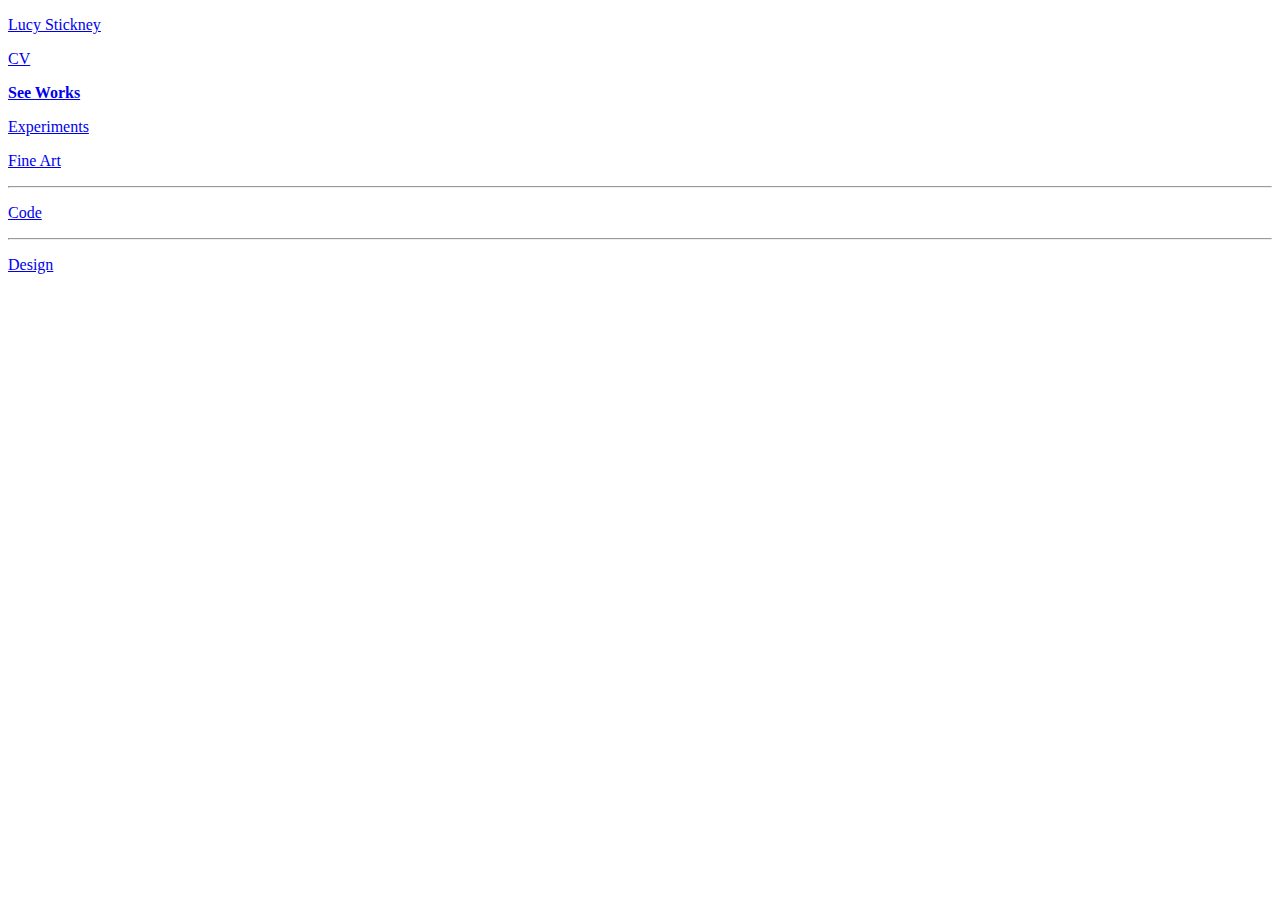
==== works/index.html @ ddfe0e5b "Add files via upload" ====
<!DOCTYPE html>
<html>
    <head>
        <link rel="stylesheet" type="text/css" href="../resources/style.css" />
    </head>
    <body>
        <header>
            <nav>
                <div class="row">
                    <p><a href="../index.html" class="left_elem">Lucy Stickney</a></p>
                    <div class="links">
                        <p><a href="cv/index.html" class="right_elem">CV</a></p>
                        <p><a href="index.html" class="right_elem"><strong>See Works</strong></a></p>
                        <p><a href="experiments/index.html" class="right_elem">Experiments</a></p>
                </div>
            </nav>
        </header>
        <div class="works">
            <div class="innerWorks">
                <p class="work"><a href="fine_art/index.html" class="right_elem">Fine Art</a></p>
                <hr>
                <p class="work"><a href="code/index.html" class="right_elem">Code</a></p>
                <hr>
                <p class="work"><a href="design/index.html" class="right_elem">Design</a></p>
            </div>
     </div>
    </body>
</html>
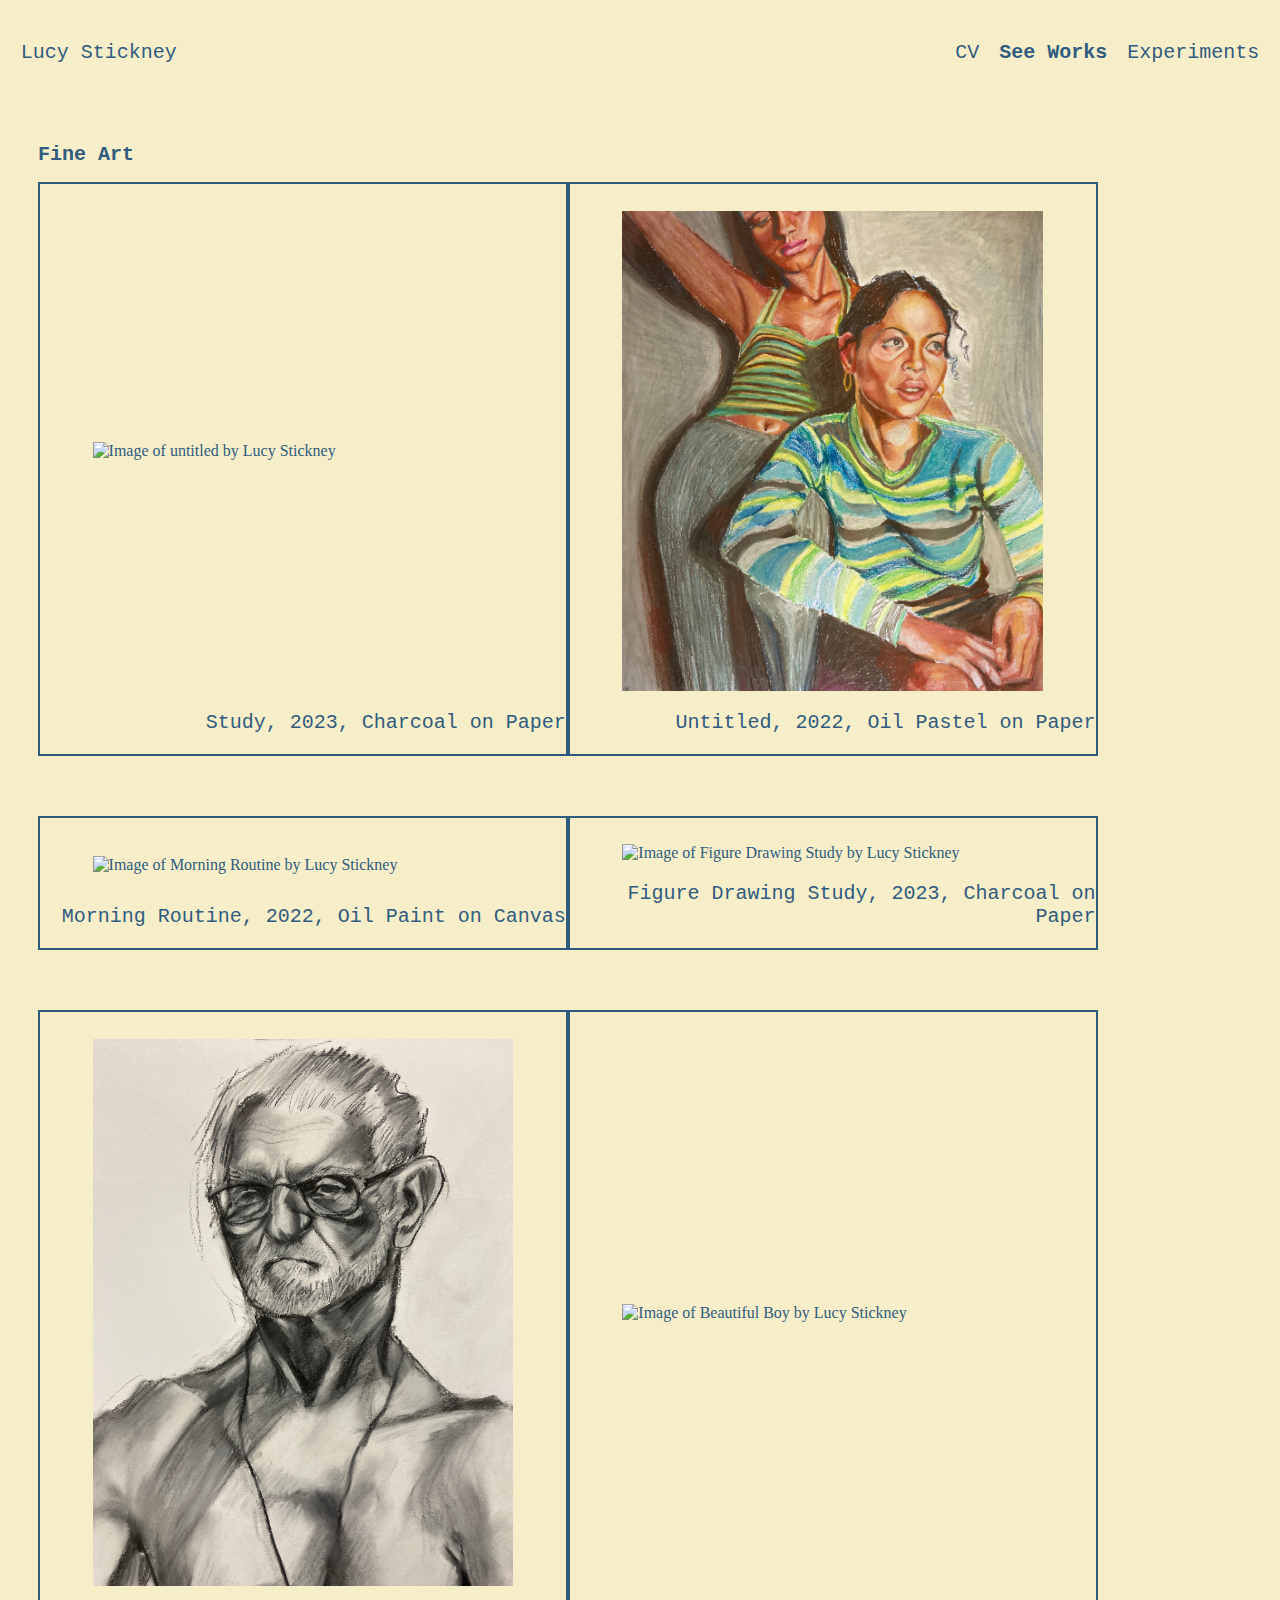
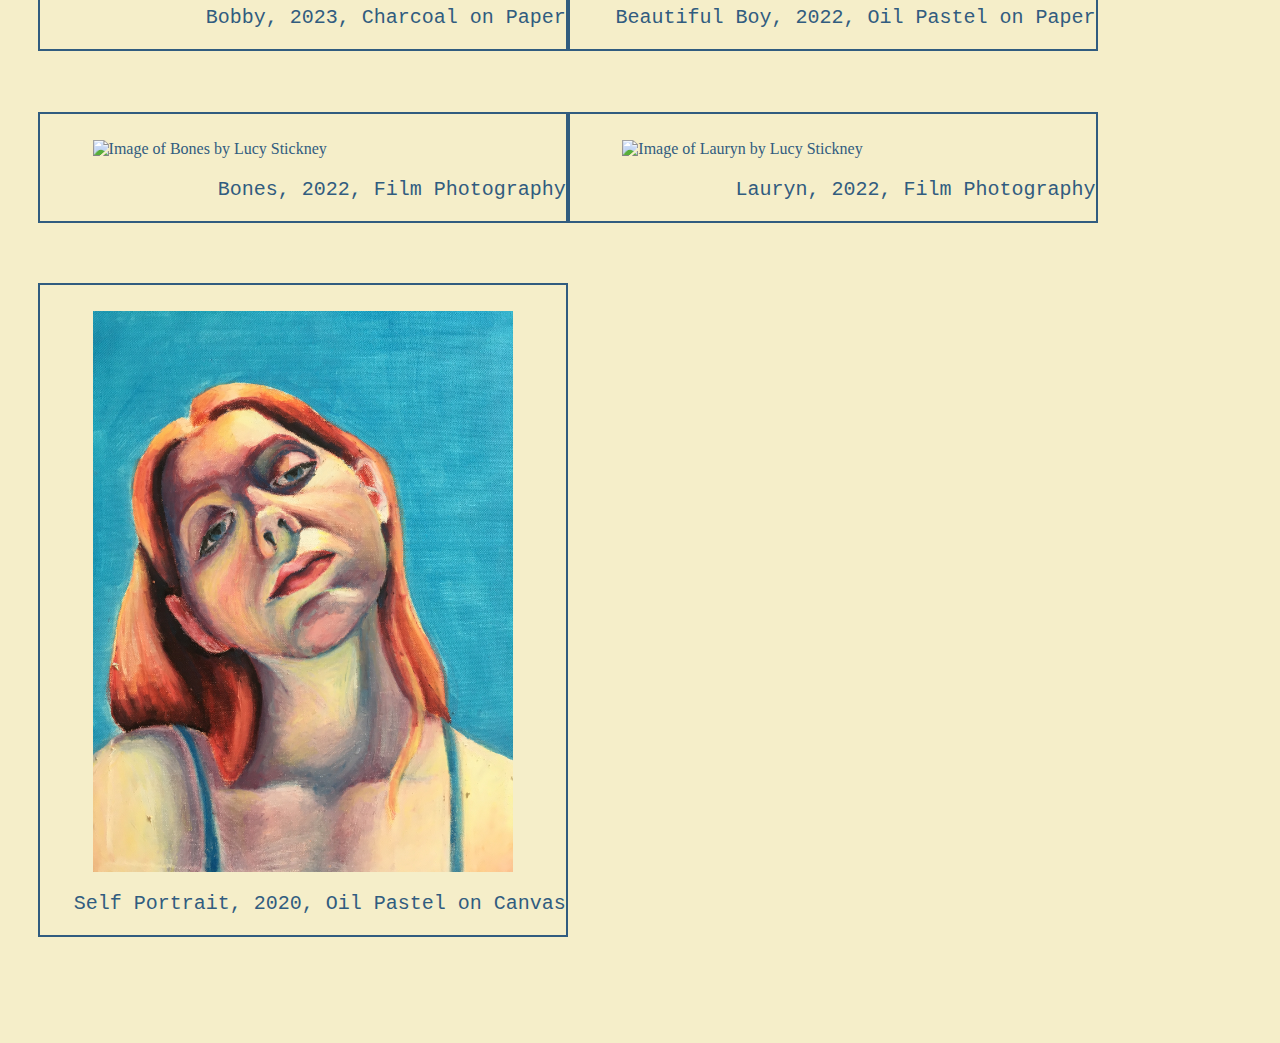
==== commit 01959fe9: "Update fine arts" ====
--- a/works/index.html
+++ b/works/index.html
@@ -1,28 +1,131 @@
 <!DOCTYPE html>
 <html>
     <head>
-        <link rel="stylesheet" type="text/css" href="../resources/style.css" />
+        <meta charset="UTF-8">
+        <meta name="viewport" content="width=device-width, initial-scale=1.0">
+        <link rel="stylesheet" type="text/css" href="../../resources/style.css" />
+        
     </head>
     <body>
         <header>
             <nav>
                 <div class="row">
-                    <p><a href="../index.html" class="left_elem">Lucy Stickney</a></p>
+                    <div class="lucy">
+                        <p><a href="../../index.html" class="left_elem">Lucy Stickney</a></p>
+                        <p><a href="../../index.html" class="left_elem_small">LS</a></p>
+                    </div>
                     <div class="links">
-                        <p><a href="cv/index.html" class="right_elem">CV</a></p>
-                        <p><a href="index.html" class="right_elem"><strong>See Works</strong></a></p>
-                        <p><a href="experiments/index.html" class="right_elem">Experiments</a></p>
+                        <p><a href="../cv/index.html" class="right_elem">CV</a></p>
+                        <p><a href="../../works/index.html" class="right_elem"><strong>See Works</strong></a></p>
+                        <p><a href="../../works/experiments/index.html" class="right_elem">Experiments</a></p>
+                    </div>
+                            
                 </div>
             </nav>
         </header>
-        <div class="works">
-            <div class="innerWorks">
-                <p class="work"><a href="fine_art/index.html" class="right_elem">Fine Art</a></p>
-                <hr>
-                <p class="work"><a href="code/index.html" class="right_elem">Code</a></p>
-                <hr>
-                <p class="work"><a href="design/index.html" class="right_elem">Design</a></p>
+
+        <div class="content">
+            <h2>Fine Art</h2>
+            <div class="codes">
+                <div class="artwork">
+                    <a href="../../resources/IMG_7304.JPG" target="_blank">
+                        <img src="../../resources/IMG_7304.JPG" alt="Image of untitled by Lucy Stickney" class="artImg">
+                    </a>
+                    <div class="ImgTitle">
+                        <p>Study, 2023, Charcoal on Paper</p>
+
+                    </div>
+                   
+                </div>
+                <div class="artwork">
+                    <a href="../../resources/final project_edited.jpg" target="_blank">
+                        <img src="../../resources/final project_edited.jpg" alt="Image of untitled by Lucy Stickney" class="artImg">
+                    </a>
+
+                    <div class="ImgTitle">
+                        <p>Untitled, 2022, Oil Pastel on Paper</p>
+
+                    </div>
+                    
+                </div>
+                <div class="artwork">
+                    <a href="../../resources/final project painting_edited.jpg" target="_blank">
+                        <img src="../../resources/final project painting_edited.jpg" alt="Image of Morning Routine by Lucy Stickney" class="artImg">
+                    </a>
+
+                    <div class="ImgTitle">
+                        <p>Morning Routine, 2022, Oil Paint on Canvas</p>
+
+                    </div>
+                    
+                </div>
+                <div class="artwork">
+                    <a href="../../resources/IMG_7291.JPG" target="_blank">
+                        <img src="../../resources/IMG_7291.JPG" alt="Image of Figure Drawing Study by Lucy Stickney" class="artImg">
+                    </a>
+
+                    <div class="ImgTitle">
+                        <p>Figure Drawing Study, 2023, Charcoal on Paper</p>
+                    </div>
+                    
+                </div>
+                
+                <div class="artwork">
+                    <a href="../../resources/IMG_7900.jpg" target="_blank">
+                        <img src="../../resources/IMG_7900.jpg" alt="Image of Bobby by Lucy Stickney" class="artImg">
+                    </a>
+                    <div class="ImgTitle">
+                        <p>Bobby, 2023, Charcoal on Paper</p>
+                    </div>
+                    
+                </div>
+                <div class="artwork">
+                    
+                    <a href="../../resources/IMG_0303.JPG" target="_blank">
+                        <img src="../../resources/IMG_0303.JPG" alt="Image of Beautiful Boy by Lucy Stickney" class="artImg">
+                    </a>
+
+                    <div class="ImgTitle">
+                        <p>Beautiful Boy, 2022, Oil Pastel on Paper</p>
+
+                    </div>
+                   
+                </div>
+                <div class="artwork">
+                
+                    <a href="../../resources/scans0015 copy.png" target="_blank">
+                        <img src="../../resources/scans0015 copy.png" alt="Image of Bones by Lucy Stickney" class="artImg">
+                    </a>
+                    <div class="ImgTitle">
+                        <p>Bones, 2022, Film Photography</p>
+                    </div>
+                    
+                </div>
+                
+                <div class="artwork">
+                    
+                    <a href="../../resources/scans0007 copy.png" target="_blank">
+                        <img src="../../resources/scans0007 copy.png" alt="Image of Lauryn by Lucy Stickney" class="artImg">
+                    </a>
+
+                    <div class="ImgTitle">
+                        <p>Lauryn, 2022, Film Photography</p>
+
+                    </div>
+                   
+                </div>
+                <div class="artwork">
+                
+                    <a href="../../resources/IMG_1282.JPG" target="_blank">
+                        <img src="../../resources/IMG_1282.JPG" alt="Image of Self portrait by Lucy Stickney" class="artImg">
+                    </a>
+                    <div class="ImgTitle">
+                        <p>Self Portrait, 2020, Oil Pastel on Canvas</p>
+                    </div>
+                    
+                </div>
             </div>
-     </div>
+
+        </div>
     </body>
-</html>+</html>
--- a/resources/style.css
+++ b/resources/style.css
@@ -0,0 +1,254 @@
+body {
+    background-color: #F5EEC9;
+}
+* {
+    box-sizing: border-box; /* Ensure padding and border are included in element's total width and height */
+}
+
+.links {
+    display: flex;
+    align-self: flex-end;
+    gap: 20px;
+    z-index: 1;
+}
+.row {
+    display: flex;
+    justify-content: space-between;
+    padding: 1%;
+    
+
+}
+.main_image {
+    width: auto;
+    height: 60vw;
+    z-index: 0;
+    padding-top: 5%;
+}
+p, h2 {
+    font-family: "IBM Plex Mono", monospace, JetBrains Mono, 'Source Code Pro', sans-serif;
+    color: #315C7F;
+    font-size: 20px;
+}
+
+a {
+    color: #315C7F;
+    text-decoration: none;
+}
+
+.right_elem {
+    text-decoration: none;
+}
+.left_elem {
+    text-decoration: none;
+    flex-shrink: 0;
+}
+
+.left_elem_small {
+    display: none;
+}
+.main_row {
+    display: flex;
+    justify-content: center;
+    align-items: center;
+    height: 70vh;
+    width: 100%
+}
+.left_side {
+    display: flex;
+    flex-direction: column;
+    width: 30%;
+}
+.buttons {
+    display: flex;                  /* Enable CSS Grid layout */
+    gap: 3vw;
+    width: 90%;
+    align-self: flex-end;
+    flex-wrap: wrap; 
+    justify-content: end;
+    
+}
+.small {
+    display: none;
+}
+
+button {
+    background-color: #4caf4f00;
+    color: #315C7F;
+    
+    text-align: center; 
+    border: 2px solid #315C7F;
+    padding: 2vw 2vw; 
+    font-size: 20px;  
+    font-family: "IBM Plex Mono", monospace, JetBrains Mono, 'Source Code Pro', sans-serif;
+}
+
+.intro_par {
+    text-align: right;
+}
+.works {
+    display: flex;
+    justify-content: center;
+}
+.work {
+    width: 80vw;
+}
+.innerWorks {
+    width: 80vw;
+
+}
+.content {
+    display: flex;
+    flex-wrap: wrap; 
+    padding: 30px;
+    flex-direction: column;
+}
+.contentDes {
+    margin: auto;
+    width: 80%;
+    display: flex;
+    flex-wrap: wrap; 
+    padding: 30px;
+    flex-direction: column;
+}
+
+.designs {
+    display: flex;
+    flex-wrap: wrap; 
+    justify-content: space-between;
+ 
+}
+.codes {
+    display: flex;
+    flex-wrap: wrap; 
+}
+
+.project, .designProj {
+    width: 48%;
+    height: auto;
+    display: flex;
+    flex-direction: column;
+    border: 2px solid #315C7F;
+    justify-content: space-between;
+    padding: 15px;
+   
+    margin-bottom: 30px;
+}
+.year {
+    text-align: right;
+}
+.ImgTitle {
+    text-align: right;
+    
+}
+
+.artwork {
+    width: 44%;
+    height: auto;
+    display: flex;
+    flex-direction: column;
+    margin-bottom: 5%;
+    border: 2px solid #315C7F;
+}
+
+.artImg {
+    width: 80%;
+    height: auto;
+    margin: auto;
+    padding-top: 5%;
+}
+/*
+.designProj {
+    display: flex;
+    width: 80%;
+    height: auto;
+    margin: auto;
+    border: 2px solid #315C7F;
+    padding: 3%;
+    margin-bottom: 3%;
+    flex-wrap: wrap;
+}
+*/
+
+.innerDesign {
+    display: flex;
+    flex-direction: column;
+    max-width: 50%;
+}
+
+.designImg {
+    width: 50%;
+    height: auto;
+}
+.innerDesign p {
+    font-size: 30px;
+    padding-right: 3%;
+    
+}
+.experiment {
+    width: 200px;
+    height: 150px;
+    display: flex;
+    flex-direction: column;
+    margin: 3%;
+    border: 2px solid #315C7F;
+    padding: 1%;
+}
+
+.artwork a {
+
+    display: flex;
+    justify-content: center;
+    align-items: center;
+    
+    width: 100%;
+    height: auto;
+    margin: auto;
+    
+}
+iframe {
+    width: 100%;
+    height: 300px;
+    
+}
+canvas {
+    margin-right: 10%;
+    margin-left: 10%;
+    border-radius: 10%;
+}
+@media (max-width: 820px) {
+    .big {
+        display: none;
+    }
+    .small {
+        display: flex;
+    }
+    .artwork {
+        width: 100%;
+    }
+    p, h2, button {
+        font-size: 19px;
+    }
+    .project, .designProj {
+        width: 100%;
+    }
+}
+
+
+
+@media (max-width: 610px) {
+    .left_elem {
+        display: none;
+    }
+    
+    .left_elem_small {
+        display: block;
+        text-decoration: none;
+        flex-shrink: 0;
+    }
+    p, h2, button {
+        font-size: 18px;
+    }
+}
+
+
+
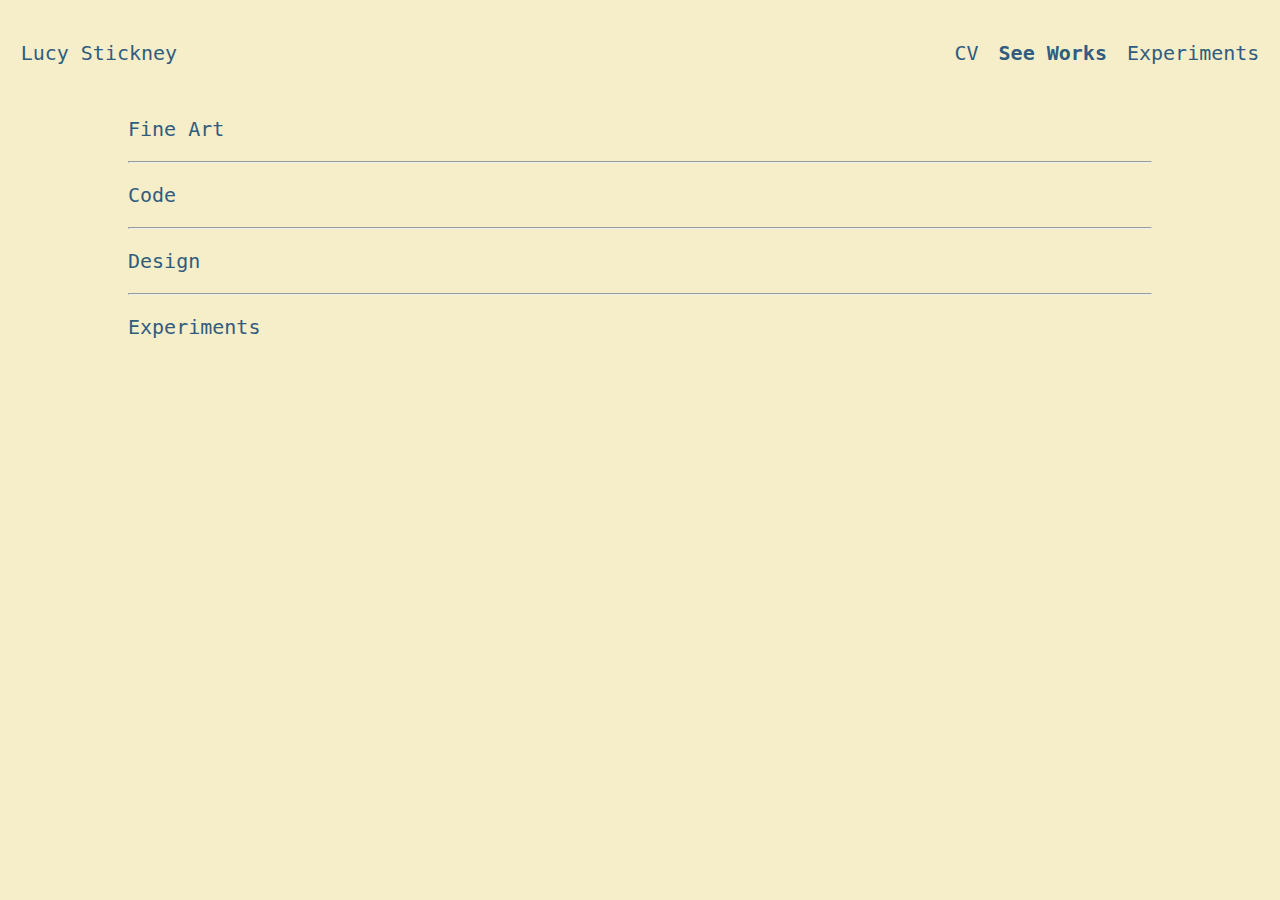
==== commit cdee03a6: "Update see works" ====
--- a/works/index.html
+++ b/works/index.html
@@ -3,129 +3,34 @@
     <head>
         <meta charset="UTF-8">
         <meta name="viewport" content="width=device-width, initial-scale=1.0">
-        <link rel="stylesheet" type="text/css" href="../../resources/style.css" />
-        
+        <link rel="stylesheet" type="text/css" href="../resources/style.css" />
     </head>
     <body>
         <header>
             <nav>
                 <div class="row">
                     <div class="lucy">
-                        <p><a href="../../index.html" class="left_elem">Lucy Stickney</a></p>
-                        <p><a href="../../index.html" class="left_elem_small">LS</a></p>
+                        <p><a href="../index.html" class="left_elem">Lucy Stickney</a></p>
+                        <p><a href="../index.html" class="left_elem_small">LS</a></p>
                     </div>
                     <div class="links">
-                        <p><a href="../cv/index.html" class="right_elem">CV</a></p>
-                        <p><a href="../../works/index.html" class="right_elem"><strong>See Works</strong></a></p>
-                        <p><a href="../../works/experiments/index.html" class="right_elem">Experiments</a></p>
+                        <p><a href="cv/index.html" class="right_elem">CV</a></p>
+                        <p><a href="index.html" class="right_elem"><strong>See Works</strong></a></p>
+                        <p><a href="experiments/index.html" class="right_elem">Experiments</a></p>
                     </div>
-                            
                 </div>
             </nav>
         </header>
-
-        <div class="content">
-            <h2>Fine Art</h2>
-            <div class="codes">
-                <div class="artwork">
-                    <a href="../../resources/IMG_7304.JPG" target="_blank">
-                        <img src="../../resources/IMG_7304.JPG" alt="Image of untitled by Lucy Stickney" class="artImg">
-                    </a>
-                    <div class="ImgTitle">
-                        <p>Study, 2023, Charcoal on Paper</p>
-
-                    </div>
-                   
-                </div>
-                <div class="artwork">
-                    <a href="../../resources/final project_edited.jpg" target="_blank">
-                        <img src="../../resources/final project_edited.jpg" alt="Image of untitled by Lucy Stickney" class="artImg">
-                    </a>
-
-                    <div class="ImgTitle">
-                        <p>Untitled, 2022, Oil Pastel on Paper</p>
-
-                    </div>
-                    
-                </div>
-                <div class="artwork">
-                    <a href="../../resources/final project painting_edited.jpg" target="_blank">
-                        <img src="../../resources/final project painting_edited.jpg" alt="Image of Morning Routine by Lucy Stickney" class="artImg">
-                    </a>
-
-                    <div class="ImgTitle">
-                        <p>Morning Routine, 2022, Oil Paint on Canvas</p>
-
-                    </div>
-                    
-                </div>
-                <div class="artwork">
-                    <a href="../../resources/IMG_7291.JPG" target="_blank">
-                        <img src="../../resources/IMG_7291.JPG" alt="Image of Figure Drawing Study by Lucy Stickney" class="artImg">
-                    </a>
-
-                    <div class="ImgTitle">
-                        <p>Figure Drawing Study, 2023, Charcoal on Paper</p>
-                    </div>
-                    
-                </div>
-                
-                <div class="artwork">
-                    <a href="../../resources/IMG_7900.jpg" target="_blank">
-                        <img src="../../resources/IMG_7900.jpg" alt="Image of Bobby by Lucy Stickney" class="artImg">
-                    </a>
-                    <div class="ImgTitle">
-                        <p>Bobby, 2023, Charcoal on Paper</p>
-                    </div>
-                    
-                </div>
-                <div class="artwork">
-                    
-                    <a href="../../resources/IMG_0303.JPG" target="_blank">
-                        <img src="../../resources/IMG_0303.JPG" alt="Image of Beautiful Boy by Lucy Stickney" class="artImg">
-                    </a>
-
-                    <div class="ImgTitle">
-                        <p>Beautiful Boy, 2022, Oil Pastel on Paper</p>
-
-                    </div>
-                   
-                </div>
-                <div class="artwork">
-                
-                    <a href="../../resources/scans0015 copy.png" target="_blank">
-                        <img src="../../resources/scans0015 copy.png" alt="Image of Bones by Lucy Stickney" class="artImg">
-                    </a>
-                    <div class="ImgTitle">
-                        <p>Bones, 2022, Film Photography</p>
-                    </div>
-                    
-                </div>
-                
-                <div class="artwork">
-                    
-                    <a href="../../resources/scans0007 copy.png" target="_blank">
-                        <img src="../../resources/scans0007 copy.png" alt="Image of Lauryn by Lucy Stickney" class="artImg">
-                    </a>
-
-                    <div class="ImgTitle">
-                        <p>Lauryn, 2022, Film Photography</p>
-
-                    </div>
-                   
-                </div>
-                <div class="artwork">
-                
-                    <a href="../../resources/IMG_1282.JPG" target="_blank">
-                        <img src="../../resources/IMG_1282.JPG" alt="Image of Self portrait by Lucy Stickney" class="artImg">
-                    </a>
-                    <div class="ImgTitle">
-                        <p>Self Portrait, 2020, Oil Pastel on Canvas</p>
-                    </div>
-                    
-                </div>
+        <div class="works">
+            <div class="innerWorks">
+                <p class="work"><a href="fine_art/index.html" class="right_elem">Fine Art</a></p>
+                <hr>
+                <p class="work"><a href="code/index.html" class="right_elem">Code</a></p>
+                <hr>
+                <p class="work"><a href="design/index.html" class="right_elem">Design</a></p>
+                <hr>
+                <p class="work"><a href="experiments/index.html" class="right_elem">Experiments</a></p>
             </div>
-
-        </div>
+     </div>
     </body>
 </html>
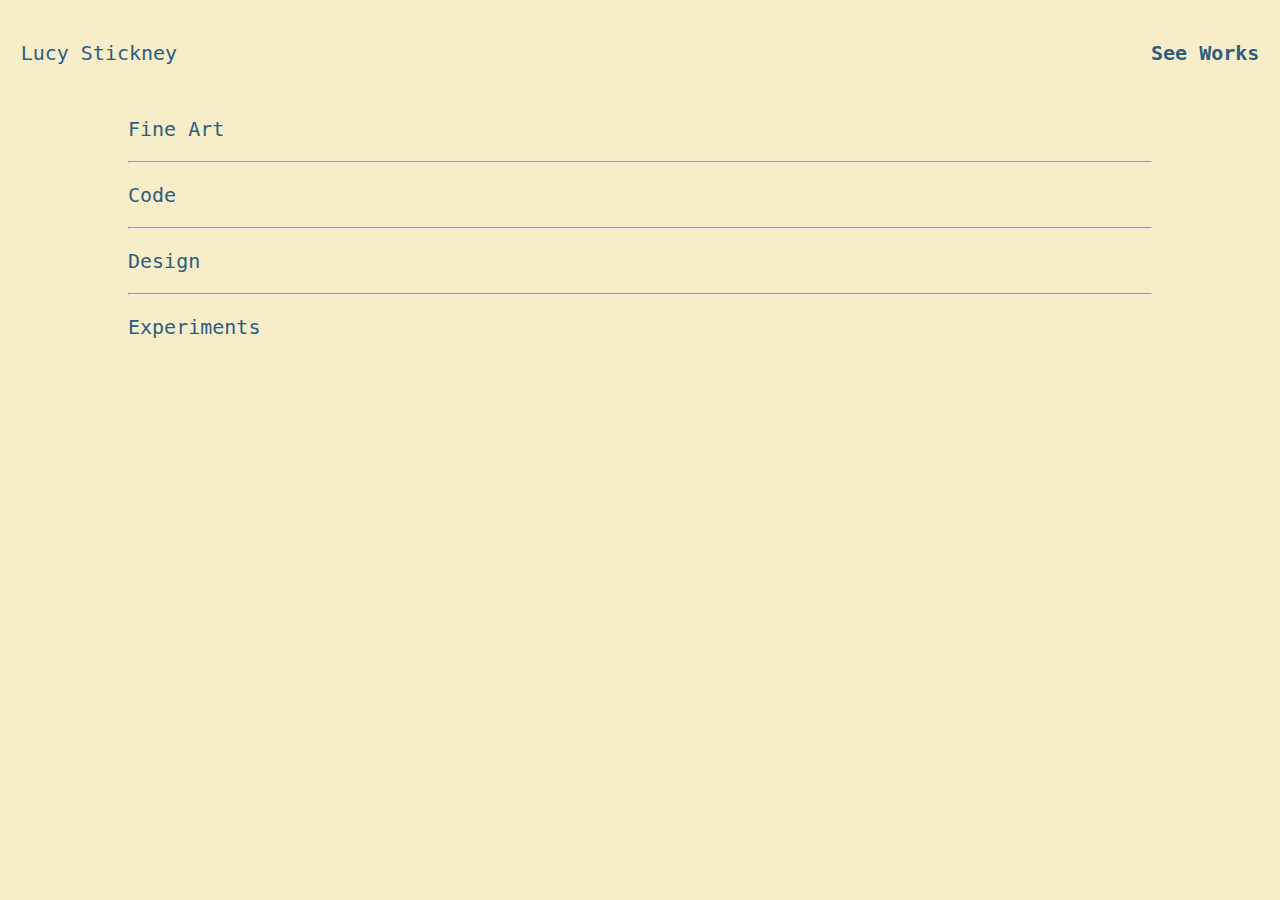
==== commit f095c720: "getting rid of too-big images" ====
--- a/works/index.html
+++ b/works/index.html
@@ -14,9 +14,9 @@
                         <p><a href="../index.html" class="left_elem_small">LS</a></p>
                     </div>
                     <div class="links">
-                        <p><a href="cv/index.html" class="right_elem">CV</a></p>
+                        <!-- <p><a href="cv/index.html" class="right_elem">CV</a></p> -->
                         <p><a href="index.html" class="right_elem"><strong>See Works</strong></a></p>
-                        <p><a href="experiments/index.html" class="right_elem">Experiments</a></p>
+                        <!--<p><a href="experiments/index.html" class="right_elem">Experiments</a></p>-->
                     </div>
                 </div>
             </nav>
@@ -33,4 +33,4 @@
             </div>
      </div>
     </body>
-</html>
+</html>--- a/resources/style.css
+++ b/resources/style.css
@@ -59,8 +59,8 @@
     width: 30%;
 }
 .buttons {
-    display: flex;                  /* Enable CSS Grid layout */
-    gap: 3vw;
+    display: flex;               
+    gap: 2vw;
     width: 90%;
     align-self: flex-end;
     flex-wrap: wrap; 
@@ -74,11 +74,11 @@
 button {
     background-color: #4caf4f00;
     color: #315C7F;
-    
+    width: 130px;
     text-align: center; 
     border: 2px solid #315C7F;
-    padding: 2vw 2vw; 
-    font-size: 20px;  
+    padding: 12px;
+    font-size: 19px;  
     font-family: "IBM Plex Mono", monospace, JetBrains Mono, 'Source Code Pro', sans-serif;
 }
 
@@ -120,6 +120,7 @@
 .codes {
     display: flex;
     flex-wrap: wrap; 
+    justify-content: space-between;
 }
 
 .project, .designProj {
@@ -215,12 +216,15 @@
     margin-left: 10%;
     border-radius: 10%;
 }
+
 @media (max-width: 820px) {
+    
     .big {
+        display: block;
+    }
+    
+    .small {
         display: none;
-    }
-    .small {
-        display: flex;
     }
     .artwork {
         width: 100%;
@@ -231,24 +235,45 @@
     .project, .designProj {
         width: 100%;
     }
-}
-
-
-
-@media (max-width: 610px) {
+    
+
+}
+
+@media (max-width: 700px) {
     .left_elem {
+        display: block;
+    }
+    
+    .left_elem_small {
         display: none;
-    }
-    
-    .left_elem_small {
-        display: block;
         text-decoration: none;
         flex-shrink: 0;
     }
     p, h2, button {
         font-size: 18px;
     }
-}
-
-
-
+    .left_side {
+        flex-direction: row;
+        width: 80%;
+        gap: 10px;
+        margin-top: 20px;
+    }
+    .main_row {
+        flex-direction: column-reverse;
+    }
+    .intro_par {
+        max-width: 55%;
+        margin-top: 0px;
+    }
+    button {
+        padding: 12px;
+    }
+    .buttons {
+        justify-content: left;
+        align-self: flex-start;
+    }
+}
+
+
+
+
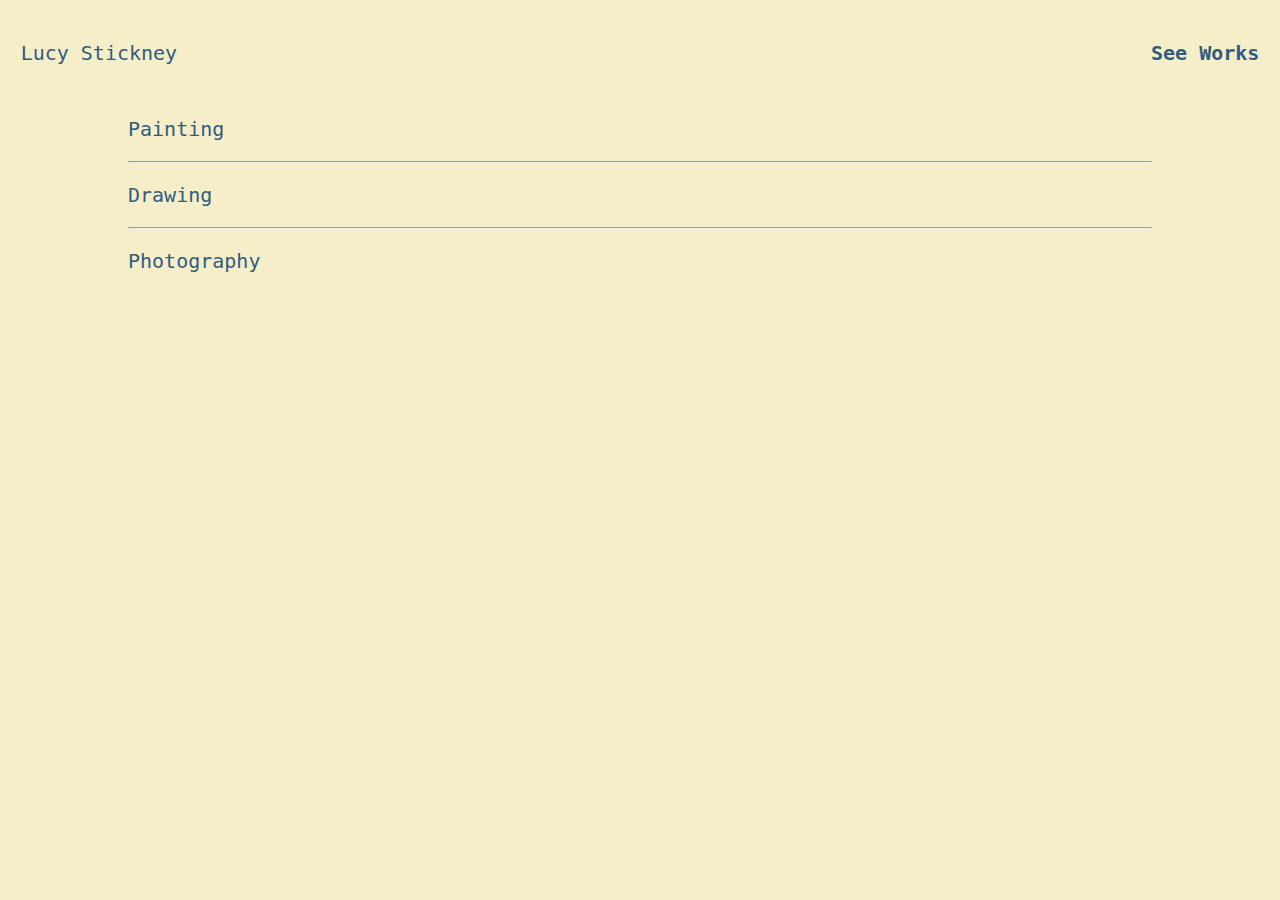
==== commit f23fbb55: "getting rid of code + design, only fine art." ====
--- a/works/index.html
+++ b/works/index.html
@@ -23,13 +23,12 @@
         </header>
         <div class="works">
             <div class="innerWorks">
-                <p class="work"><a href="fine_art/index.html" class="right_elem">Fine Art</a></p>
+                <p class="work"><a href="FineArt/index.html" class="right_elem">Painting</a></p>
                 <hr>
-                <p class="work"><a href="code/index.html" class="right_elem">Code</a></p>
+                <p class="work"><a href="FineArt/index.html" class="right_elem">Drawing</a></p>
                 <hr>
-                <p class="work"><a href="design/index.html" class="right_elem">Design</a></p>
-                <hr>
-                <p class="work"><a href="experiments/index.html" class="right_elem">Experiments</a></p>
+                <p class="work"><a href="FineArt/index.html" class="right_elem">Photography</a></p>
+                
             </div>
      </div>
     </body>
--- a/resources/style.css
+++ b/resources/style.css
@@ -139,11 +139,11 @@
 }
 .ImgTitle {
     text-align: right;
-    
-}
-
-.artwork {
-    width: 44%;
+    padding-right: 20px;
+}
+
+.painting, .drawing, .photo {
+    width: 47%;
     height: auto;
     display: flex;
     flex-direction: column;
@@ -169,6 +169,13 @@
     flex-wrap: wrap;
 }
 */
+.hideElems {
+    display: none;
+}
+
+.boldTitle {
+    font-weight: bold;
+}
 
 .innerDesign {
     display: flex;
@@ -195,7 +202,17 @@
     padding: 1%;
 }
 
-.artwork a {
+.artButtons {
+    display: flex;
+    flex-direction: row;
+    gap: 20px;
+    padding-bottom: 20px;
+}
+.artButtons button {
+    width: auto;
+}
+
+.painting a, .drawing a, .photo a {
 
     display: flex;
     justify-content: center;
